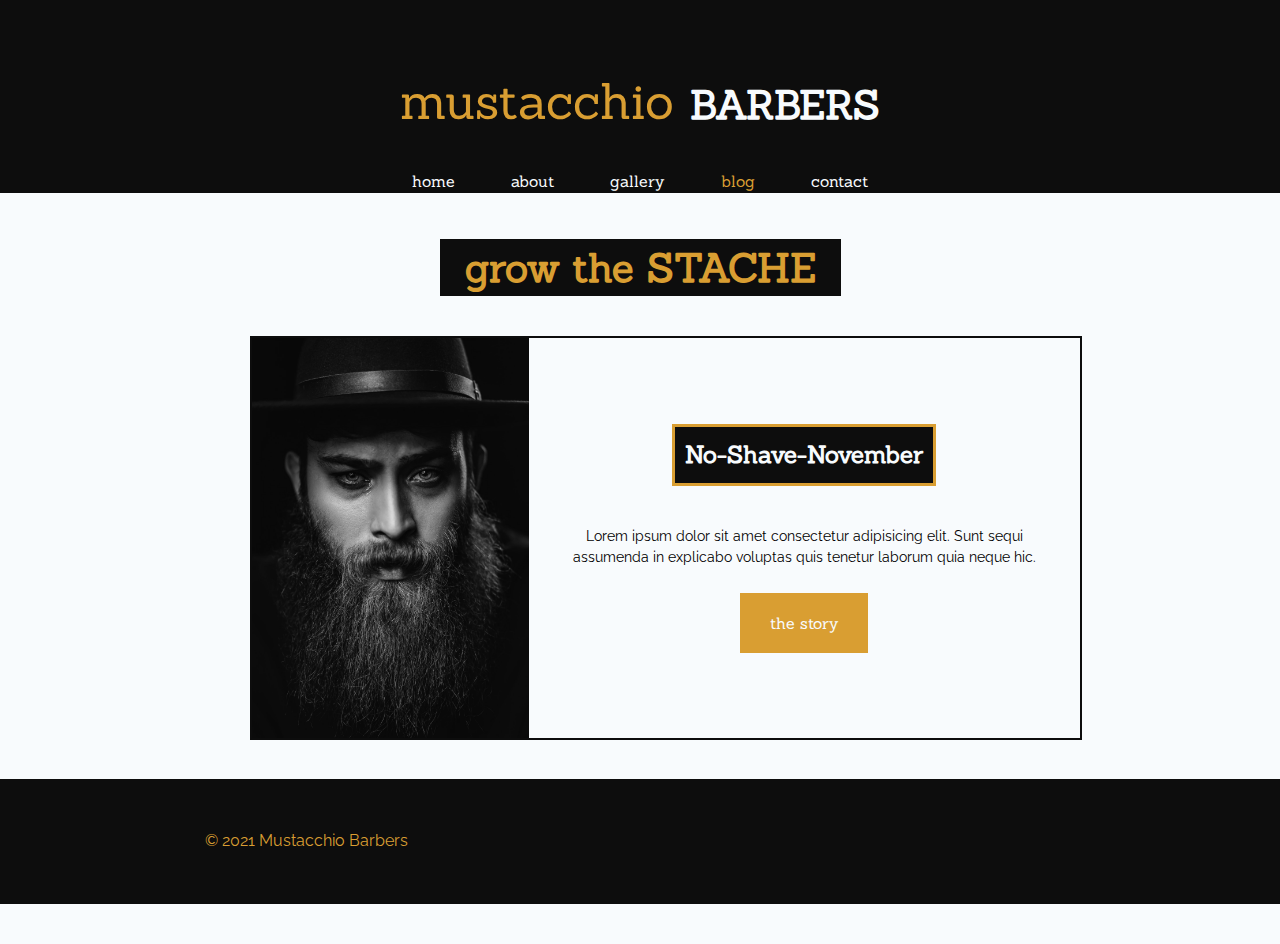
==== blogSinglePost.html @ c9dffa90 "updated hairSalonWebsite" ====
<!DOCTYPE html>
<html lang="en">
<head>
    <meta charset="UTF-8">
    <meta http-equiv="X-UA-Compatible" content="IE=edge">
    <meta name="viewport" content="width=device-width, initial-scale=1.0">
    <meta name="description" content="Hair Salon Project by David Wilson-Brown (Austin Coding Academy)">
    <meta name="keywords" content="web development, Austin Coding Academy">
    <meta name="author" content="David Wilson-Brown">
    <title>mustacchio Barbers | blogSinglePost</title>
    <link rel="stylesheet" href="./reset.css">
    <link rel="stylesheet" href="./blogSinglePost.css">
    <link rel="preconnect" href="https://fonts.gstatic.com">
    <link href="https://fonts.googleapis.com/css2?family=Raleway:wght@500&family=Sanchez&display=swap" rel="stylesheet">
    <link rel="stylesheet" href="https://use.fontawesome.com/releases/v5.15.3/css/all.css" integrity="sha384-SZXxX4whJ79/gErwcOYf+zWLeJdY/qpuqC4cAa9rOGUstPomtqpuNWT9wdPEn2fk" crossorigin="anonymous">
</head>
<body>
    <header>
        <div class="logo">
            <i class="far fa-hand-scissors fa-8x"></i><br>
            <h1><span id="mustacchio">mustacchio </span>BARBERS</h1>
        </div>
        <nav class="main-nav">
            <a href="./index.html">Home</a>
            <a href="./about.html">About</a>
            <a href="./gallery.html">Gallery</a>
            <a id="selected" href="./blog.html">Blog</a>
            <a href="./contact.html">Contact</a>
        </nav>
    </header>
    <main class="story">
    <h1><span id="history">grow the STACHE</span></h1>
    </main>

    <div class="blog-container">
      <article class="blog-post">
        <a class="img-link" href=""><img src="./Images/shahin-khalaji-i1_n8jVMRZU-unsplash.jpg" alt="man with long brown beard and tear in eye"></a>
        <div class="description">
          <h2>No-Shave-November</h2>
          <p>Lorem ipsum dolor sit amet consectetur adipisicing elit. Sunt sequi assumenda in explicabo voluptas quis tenetur laborum quia neque hic.</p>
          <a class="button" href="./blogSinglePost.html">the story</a>
        </div>
      </article>
    </div>

    <footer>
      <div class="footer-wrapper">
          <p>&copy 2021 Mustacchio Barbers</p>
          <nav>
              <a class="footer-social" href="https://facebook.com" target="_blank" rel="noopener noreferrer"><i class="fab fa-facebook-square fa-3x"></i></a>
              <a class="footer-social" href="https://twitter.com" target="_blank" rel="noopener noreferrer"><i class="fab fa-twitter-square fa-3x"></i></a>
              <a class="footer-social" href="https://instagram.com" target="_blank" rel="noopener noreferrer"><i class="fab fa-instagram-square fa-3x"></i></a>
              <a class="footer-social" href="https://pinterest.com" target="_blank" rel="noopener noreferrer"><i class="fab fa-pinterest-square fa-3x"></i></a>
          </nav>
      </div>
  </footer>
</body>
</html>
---- blogSinglePost.css ----
* {
  box-sizing: border-box;
}

body {
  font-family: 'Raleway', sans-serif;
  background-color: #f8fbfd;
}

/* HEADER */
header {
  margin-bottom: 45px;
  height: 40%;
  text-align: center;
  font-size: 16px;
  font-weight: 400;
  background-color: #0d0d0d;
}

header .logo {
  padding-top: 40px;
  padding-bottom: 30px;
  color: #D99E32;
}

#mustacchio {
  font-family: 'Sanchez', serif;
  font-size: 50px;
  font-weight: 400;
  color: #D99E32;
}

h1 {
  font-family: 'Sanchez', serif;
  font-size: 40px;
  color: #f8fbfd;
}

.main-nav {
  display: flex;
  justify-content: space-around;
}

nav > a {
  text-decoration: none;
  padding-left: 15px;
  padding-right: 15px;
  color: #f8fbfd;
  font-family: 'Sanchez', serif;
  text-transform: lowercase;
}

nav > a:hover, li p:hover, #selected {
  color: #D99E32;
}

.main-nav {
  color: #0d0d0d;
}

/* BLOG HEADLINE */

main {
  display: flex;
  flex-direction: column;
  align-items: center;
  flex-wrap: wrap;
}

#history {
  background-color: #0d0d0d;
  color: #D99E32;
  padding: 3px 25px;
}


/* BLOG CONTAINER */
.blog-container {
  width: 65%;
  margin-top: 3%;
  margin-bottom: 3%;
}

h2 {
  margin-bottom: 20px;
  padding: 10px;
  font-family: 'Sanchez', serif;
  font-size: 20px;
  text-align: center;
  justify-content: center;
  background-color: #0d0d0d;
  border: solid #D99E32 3px;
  color: #f8fbfd;
}


.blog-post {
  width: 100%;
  margin-bottom: 15px;
  display: flex;
  border: 2px solid #0d0d0d;
}

img {
  width: 500px;
  height: 400px;
  display: block;
  object-fit: cover;
  filter: grayscale(100%);
}

img:hover {
  filter: grayscale(0%);
  transition: 0.4s ease-in-out;
}

.description {
  margin: 0;
  padding: 0 3%;
  text-align: center;
  display: flex;
  flex-direction: column;
  align-items: center;
  justify-content: center;
}

.description h2 {
  font-family: 'Sanchez', serif;
  font-size: 24px;
}

.description p {
  padding: 20px 0 25px;
  font-size: 14px;
  font-family: 'Raleway', sans-serif;
}

.button {
  padding: 18px 30px;
  text-decoration: none;
  background-color: #D99E32;
  text-transform: lowercase;
  color: #f8fbfd;
  font-family: 'Sanchez', serif;
}

.button:hover {
  background-color: rgb(217, 158, 50, 0.60);
  transition-duration: 2s;
}

/* FOOTER */
footer {
  height: 125px;
  margin-bottom: 40px;
  padding: 0 10%;
  color: #D99E32;
  background-color: #0d0d0d;
  display: flex;
  align-items: center;
  justify-content: center;
}

footer p {
  font-size: 16px;
}

.footer-wrapper {
  display: flex;
  align-items: center;
  flex-wrap: wrap;
  text-align: center;
}

.footer-social {
  color: #f8fbfd;
}


/* MEDIA QUERIES */
@media (min-width: 320px) {
  article {
    margin: 1% 10% 3% 15%;
  }
  #shopPhoto {
    width: 90%;
  }
  .footer-wrapper {
    width: 100%;
    justify-content: center;
  }
  .footer-wrapper nav {
    padding-top: 15px;
  }
}

@media (min-width: 576px) {
  .main-nav {
    padding: 0 15%;
  }
  article {
    margin: 1% 20% 3% 20%;
  }
  #mustacchio-chair {
    width: 620px;
  }
  .footer-wrapper {
    justify-content: space-between;
  }
}

@media (min-width: 1013px) {
  .main-nav {
    padding: 0 30%;
  }
  article {
    margin: 1% 30% 3% 30%;
  }
  .footer-wrapper {
    width: 85%;
  }
  .footer-wrapper nav {
    padding: 0;
  }
}
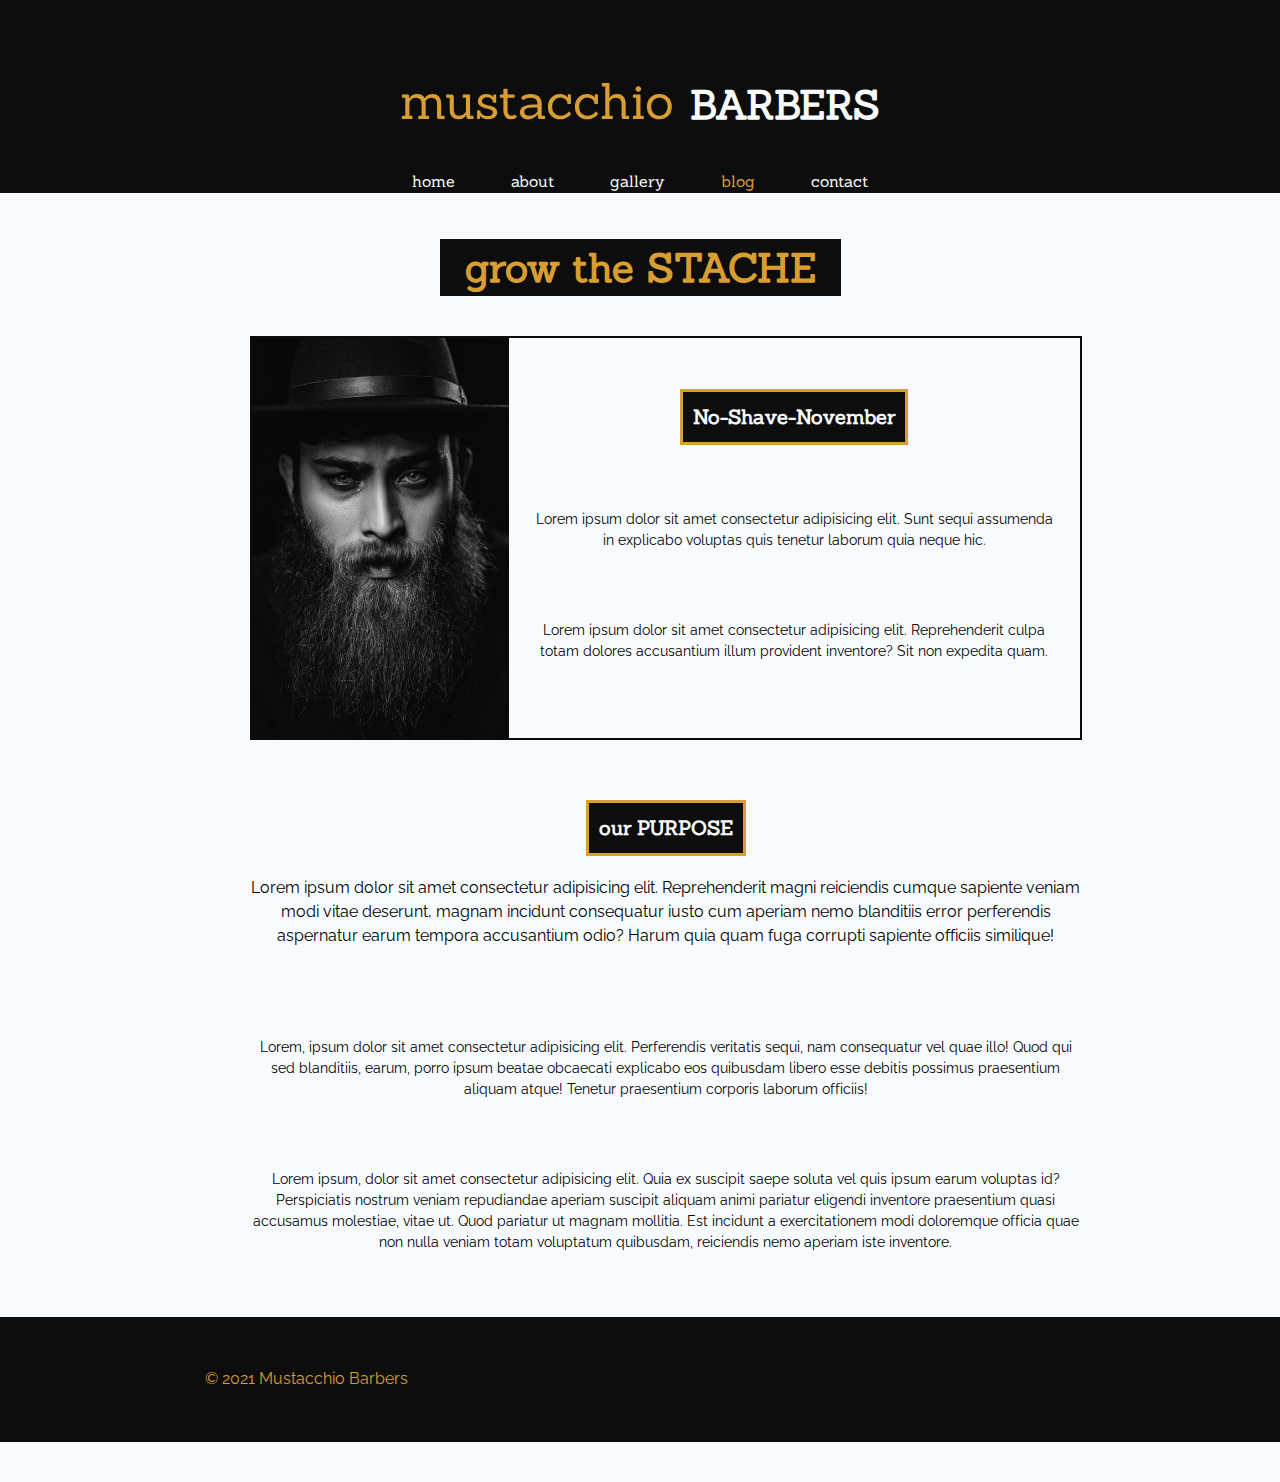
==== commit a1cb0032: "updated singleBlogPost" ====
--- a/blogSinglePost.html
+++ b/blogSinglePost.html
@@ -37,9 +37,28 @@
         <a class="img-link" href=""><img src="./Images/shahin-khalaji-i1_n8jVMRZU-unsplash.jpg" alt="man with long brown beard and tear in eye"></a>
         <div class="description">
           <h2>No-Shave-November</h2>
+          <br>
           <p>Lorem ipsum dolor sit amet consectetur adipisicing elit. Sunt sequi assumenda in explicabo voluptas quis tenetur laborum quia neque hic.</p>
-          <a class="button" href="./blogSinglePost.html">the story</a>
+          <br>
+          <p>Lorem ipsum dolor sit amet consectetur adipisicing elit. Reprehenderit culpa totam dolores accusantium illum provident inventore? Sit non expedita quam.</p>
         </div>
+      </article>
+
+      <article class="post-content">
+        <p>
+          <h3 class="post-title">our PURPOSE</h3>
+          Lorem ipsum dolor sit amet consectetur adipisicing elit. Reprehenderit magni reiciendis cumque sapiente veniam modi vitae deserunt, magnam incidunt consequatur iusto cum aperiam nemo blanditiis error perferendis aspernatur earum tempora accusantium odio? Harum quia quam fuga corrupti sapiente officiis similique!
+        </p>
+
+        <br>
+
+        <p>Lorem, ipsum dolor sit amet consectetur adipisicing elit. Perferendis veritatis sequi, nam consequatur vel quae illo! Quod qui sed blanditiis, earum, porro ipsum beatae obcaecati explicabo eos quibusdam libero esse debitis possimus praesentium aliquam atque! Tenetur praesentium corporis laborum officiis!
+        </p>
+
+        <br>
+
+        <p>Lorem ipsum, dolor sit amet consectetur adipisicing elit. Quia ex suscipit saepe soluta vel quis ipsum earum voluptas id? Perspiciatis nostrum veniam repudiandae aperiam suscipit aliquam animi pariatur eligendi inventore praesentium quasi accusamus molestiae, vitae ut. Quod pariatur ut magnam mollitia. Est incidunt a exercitationem modi doloremque officia quae non nulla veniam totam voluptatum quibusdam, reiciendis nemo aperiam iste inventore.
+        </p>
       </article>
     </div>
 
--- a/blogSinglePost.css
+++ b/blogSinglePost.css
@@ -123,10 +123,38 @@
   align-items: center;
   justify-content: center;
 }
-
-.description h2 {
-  font-family: 'Sanchez', serif;
-  font-size: 24px;
+/* STORY CONTENT */
+.post-content {
+  display: flex;
+  flex-direction: column;
+  justify-content: center;
+  align-items: center;
+  text-align: center;
+}
+
+#history {
+  background-color: #0d0d0d;
+  color: #D99E32;
+  padding: 3px 25px;
+}
+
+.post-content {
+  width: 100%;
+  display: flex;
+  flex-direction: column;
+  flex-wrap: wrap;
+}
+
+.post-title {
+  margin-bottom: 20px;
+  padding: 10px;
+  font-family: 'Sanchez', serif;
+  text-align: center;
+  font-size: 20px;
+  justify-content: center;
+  background-color: #0d0d0d;
+  border: solid #D99E32 3px;
+  color: #f8fbfd;
 }
 
 .description p {
@@ -135,19 +163,12 @@
   font-family: 'Raleway', sans-serif;
 }
 
-.button {
-  padding: 18px 30px;
-  text-decoration: none;
-  background-color: #D99E32;
-  text-transform: lowercase;
-  color: #f8fbfd;
-  font-family: 'Sanchez', serif;
-}
-
-.button:hover {
-  background-color: rgb(217, 158, 50, 0.60);
-  transition-duration: 2s;
-}
+.post-content p {
+  padding: 20px 0 25px;
+  font-size: 14px;
+  font-family: 'Raleway', sans-serif;
+}
+
 
 /* FOOTER */
 footer {
